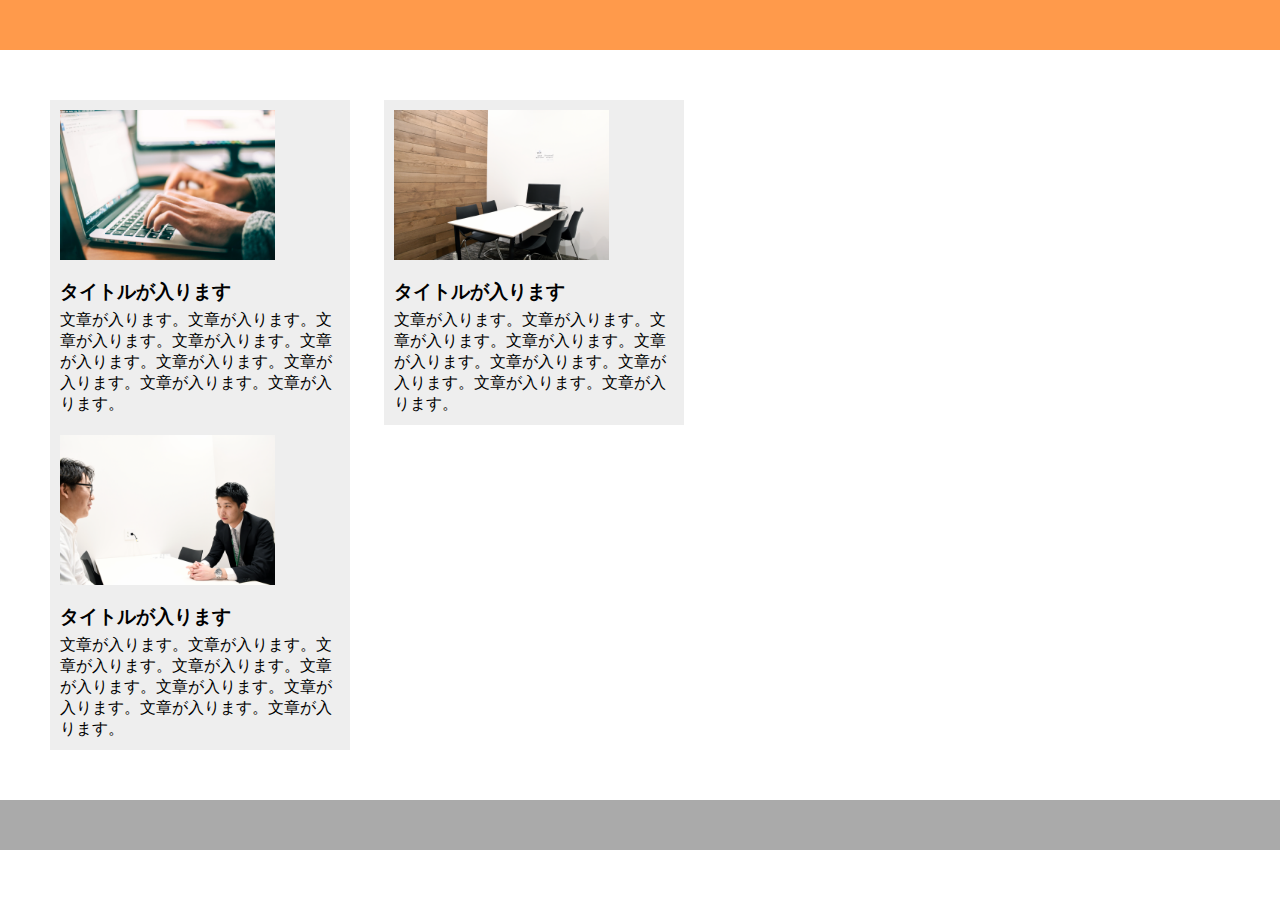
==== chapter9_exercise/chapter09.html @ 66252b0e "[Add]header, footer, contents" ====
<!DOCTYPE html>
<html lang="ja">
<head>
  <meta charset="UTF-8">
  <link rel="stylesheet" href="chapter09.css">
  <title>9章演習問題</title>
</head>
<body>
  <header class = "header"></header>

  <main class = "main">
    <div class = "content1">
      <img src = img/flow01.png class = "flow1" alt = picture>
      <h3 class = "title">タイトルが入ります</h3>
      <p class = "paragraph">文章が入ります。文章が入ります。文章が入ります。文章が入ります。文章が入ります。文章が入ります。文章が入ります。文章が入ります。文章が入ります。</p>
    </div>

    <div class = "content2">
      <img src = img/flow02.png class = "flow2" alt = picture>
      <h3 class = "title">タイトルが入ります</h3>
      <p class = "paragraph">文章が入ります。文章が入ります。文章が入ります。文章が入ります。文章が入ります。文章が入ります。文章が入ります。文章が入ります。文章が入ります。</p>
    </div>

    <div class = "content3">
      <img src = img/flow03.png class = "flow3" alt = picture>
      <h3 class = "title">タイトルが入ります</h3>
      <p class = "paragraph">文章が入ります。文章が入ります。文章が入ります。文章が入ります。文章が入ります。文章が入ります。文章が入ります。文章が入ります。文章が入ります。</p>
    </div>
  </main>

  <footer class = "footer"></footer>
</body>
</html>
---- chapter9_exercise/chapter09.css ----
/*リセットCSS*/
* {
  margin: 0;
  padding: 0;
  box-sizing: border-box;
}

.header {
  width: 100%;
  height: 50px;
  background-color: #ff9a4b;
}

.main {
  width: 960px;
  margin: 50px;
  display: inline-block;
}

.content1 {
  width: 300px;
  padding: 10px;
  margin-right: 30px;
  background-color: #eeeeee;
  display: inline-block;
}

.flow1 {
  height: 150px;
  margin-bottom: 15px;
}

.content2 {
  width: 300px;
  padding: 10px;
  margin-right: 30px;
  background-color: #eeeeee;
  display: inline-block;
}

.flow2 {
  height: 150px;
  margin-bottom: 15px;
}

.content3 {
  width: 300px;
  padding: 10px;
  background-color: #eeeeee;
  display: inline-block;
}

.flow3 {
  height: 150px;
  margin-bottom: 15px;
}

.title {
  margin-bottom: 5px;
}

.footer {
  width: 100%;
  height: 50px;
  background-color: #aaaaaa;
}
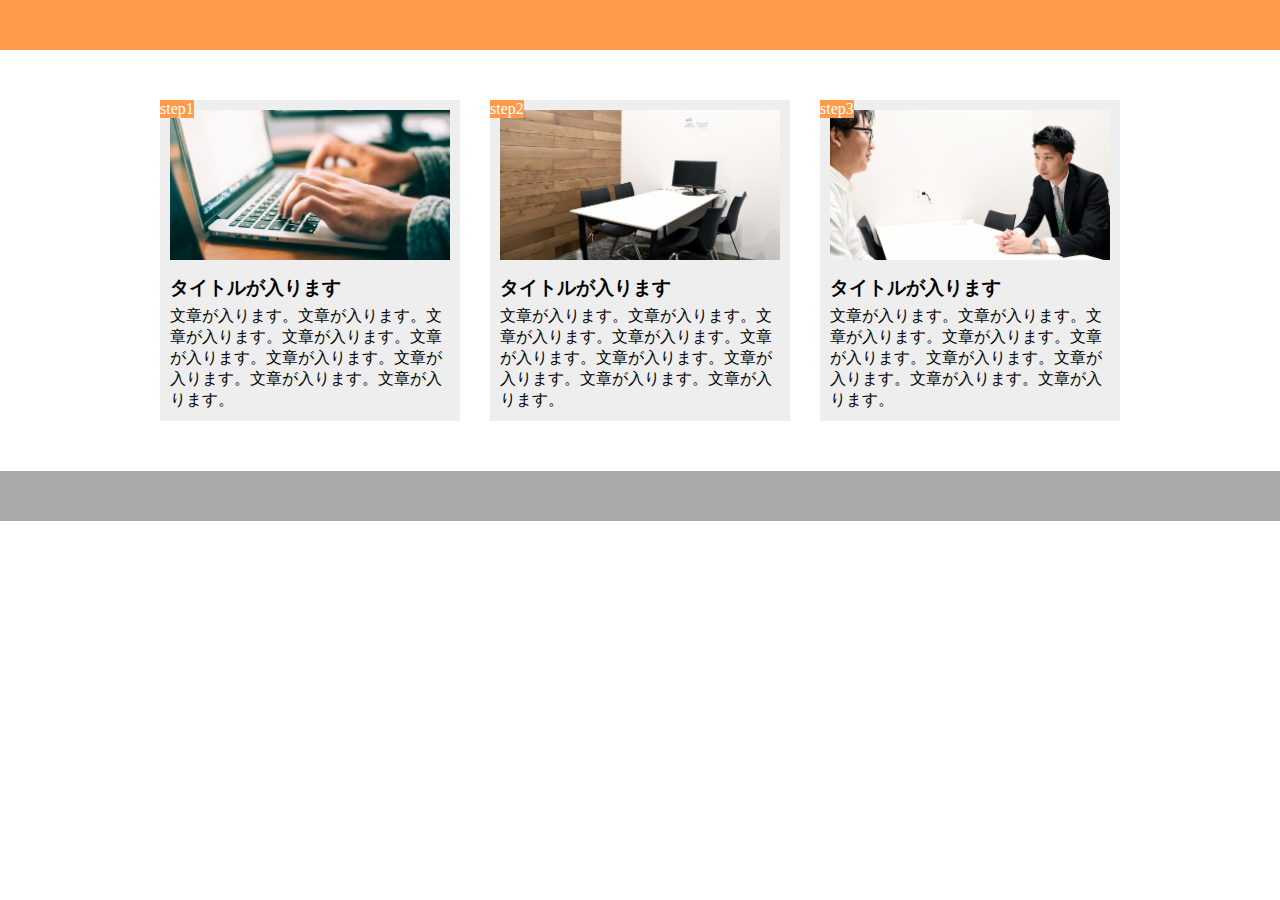
==== commit c3072059: "[Finish]1-9" ====
--- a/chapter9_exercise/chapter09.html
+++ b/chapter9_exercise/chapter09.html
@@ -10,19 +10,22 @@
 
   <main class = "main">
     <div class = "content1">
-      <img src = img/flow01.png class = "flow1" alt = picture>
+      <div  class = "flow1"></div>
+      <p class = "step">step1</p>
       <h3 class = "title">タイトルが入ります</h3>
       <p class = "paragraph">文章が入ります。文章が入ります。文章が入ります。文章が入ります。文章が入ります。文章が入ります。文章が入ります。文章が入ります。文章が入ります。</p>
     </div>
 
     <div class = "content2">
-      <img src = img/flow02.png class = "flow2" alt = picture>
+      <div  class = "flow2"></div>
+      <p class = "step">step2</p>
       <h3 class = "title">タイトルが入ります</h3>
       <p class = "paragraph">文章が入ります。文章が入ります。文章が入ります。文章が入ります。文章が入ります。文章が入ります。文章が入ります。文章が入ります。文章が入ります。</p>
     </div>
 
     <div class = "content3">
-      <img src = img/flow03.png class = "flow3" alt = picture>
+      <div  class = "flow3"></div>
+      <p class = "step">step3</p>
       <h3 class = "title">タイトルが入ります</h3>
       <p class = "paragraph">文章が入ります。文章が入ります。文章が入ります。文章が入ります。文章が入ります。文章が入ります。文章が入ります。文章が入ります。文章が入ります。</p>
     </div>
--- a/chapter9_exercise/chapter09.css
+++ b/chapter9_exercise/chapter09.css
@@ -6,28 +6,51 @@
 }
 
 .header {
-  width: 100%;
   height: 50px;
   background-color: #ff9a4b;
 }
 
 .main {
   width: 960px;
-  margin: 50px;
-  display: inline-block;
+  margin: 50px auto;
+  display: flex;
 }
 
 .content1 {
   width: 300px;
   padding: 10px;
   margin-right: 30px;
+  position: relative;
   background-color: #eeeeee;
-  display: inline-block;
+}
+
+.step {
+  position:absolute;
+  top: 0;
+  left: 0;
+  background-color: #ff9a4b;
+  color: #fff;
 }
 
 .flow1 {
   height: 150px;
-  margin-bottom: 15px;
+  background-image: url(img/flow01.png);
+  background-position: bottom;
+  background-size: cover;
+}
+
+.flow2 {
+  height: 150px;
+  background-image: url(img/flow02.png);
+  background-position: bottom;
+  background-size: cover;
+}
+
+.flow3 {
+  height: 150px;
+  background-image: url(img/flow03.png);
+  background-position: bottom;
+  background-size: cover;
 }
 
 .content2 {
@@ -35,32 +58,21 @@
   padding: 10px;
   margin-right: 30px;
   background-color: #eeeeee;
-  display: inline-block;
-}
-
-.flow2 {
-  height: 150px;
-  margin-bottom: 15px;
+  position: relative;
 }
 
 .content3 {
   width: 300px;
   padding: 10px;
   background-color: #eeeeee;
-  display: inline-block;
-}
-
-.flow3 {
-  height: 150px;
-  margin-bottom: 15px;
+  position: relative;
 }
 
 .title {
-  margin-bottom: 5px;
+  margin: 15px 0 5px;
 }
 
 .footer {
-  width: 100%;
   height: 50px;
   background-color: #aaaaaa;
 }